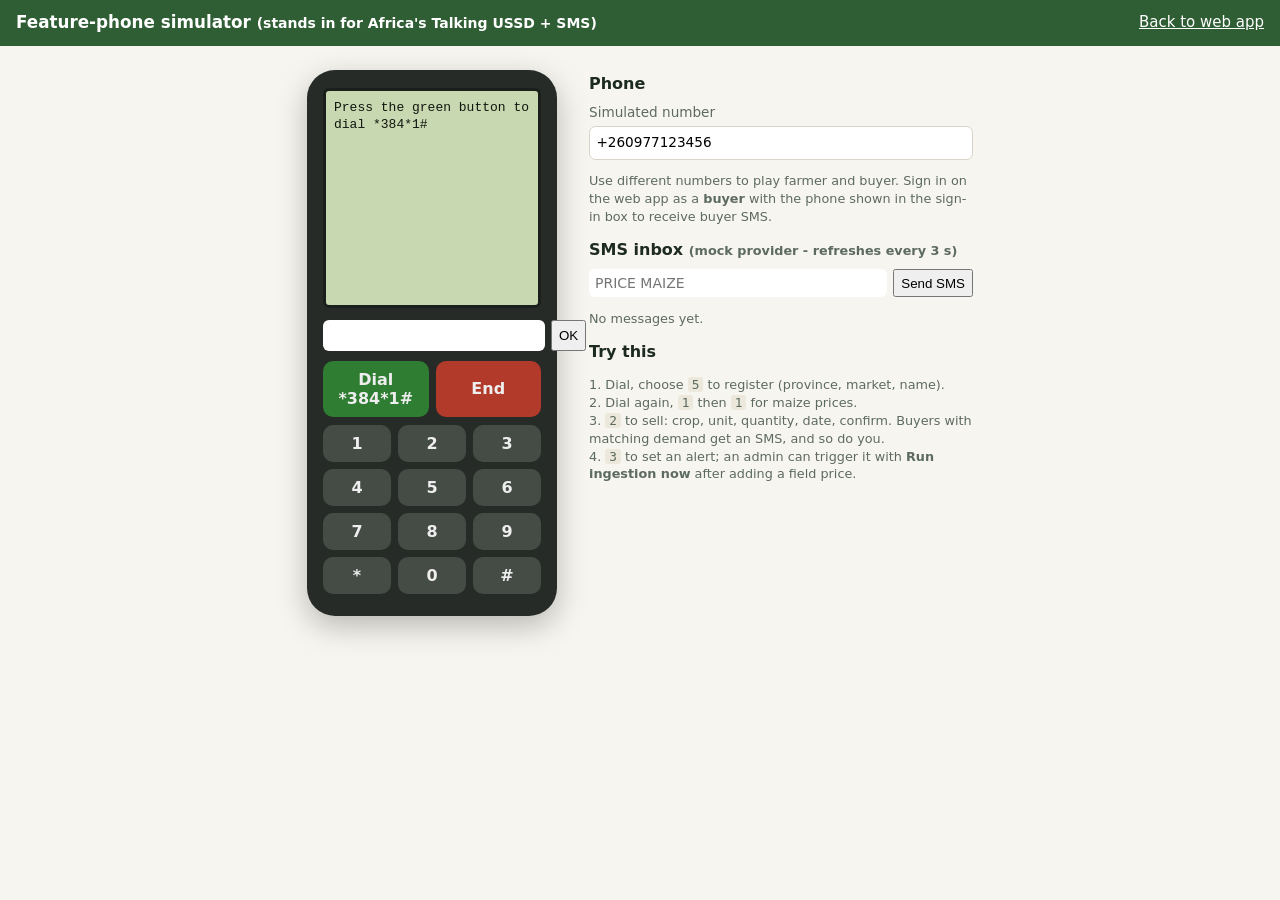
==== web/simulator.html @ 5fe4d5a9 "feat(web): Buy, Officer and Admin pages with full logic, mock sign-in, feature-phone simulator" ====
<!doctype html>
<html lang="en">
<head>
<meta charset="utf-8">
<meta name="viewport" content="width=device-width,initial-scale=1">
<title>AgriPrice - Feature phone simulator</title>
<link rel="icon" href="icon.svg" type="image/svg+xml">
<style>
  :root{--bg:#f7f5ef;--fg:#1d2a1f;--muted:#5d6b5f;--accent:#2f5d34;--line:#d9d4c7}
  *{box-sizing:border-box} body{margin:0;font:15px/1.4 system-ui,sans-serif;background:var(--bg);color:var(--fg)}
  header{background:var(--accent);color:#fff;padding:.7rem 1rem;display:flex;gap:1rem;align-items:center}
  header h1{font-size:1.05rem;margin:0;flex:1} header a{color:#fff}
  main{display:flex;flex-wrap:wrap;gap:2rem;justify-content:center;padding:1.5rem 1rem}
  .phone{width:250px;background:#262b27;border-radius:28px;padding:18px 16px 22px;box-shadow:0 10px 30px rgba(0,0,0,.25)}
  .screen{background:#c8d8b0;color:#11160f;font:13px/1.35 "Courier New",monospace;height:220px;border-radius:6px;padding:8px;white-space:pre-wrap;overflow:auto;border:3px solid #1b1f1c}
  .screen .meta{font-size:10px;color:#4a5a3e;border-top:1px dashed #6f8160;margin-top:6px;padding-top:3px}
  .input{display:flex;gap:6px;margin:12px 0 10px}
  .input input{flex:1;font:16px monospace;padding:6px;border-radius:6px;border:0}
  .keys{display:grid;grid-template-columns:repeat(3,1fr);gap:7px}
  .keys button,.ctl button{font:600 16px system-ui;padding:9px 0;border-radius:10px;border:0;background:#454c46;color:#eee;cursor:pointer}
  .ctl{display:grid;grid-template-columns:1fr 1fr;gap:7px;margin-bottom:8px}
  .ctl .call{background:#2e7d32}.ctl .end{background:#b23a2a}
  .side{max-width:24rem;flex:1 1 18rem}
  .side h2{font-size:1rem;margin:.2rem 0 .5rem}
  label{display:block;font-size:.85rem;color:var(--muted);margin-bottom:.6rem}
  label input{display:block;width:100%;font:inherit;padding:.4rem;border:1px solid var(--line);border-radius:.4rem;margin-top:.2rem}
  .sms{background:#fff;border:1px solid var(--line);border-radius:.5rem;padding:.5rem .7rem;margin:.4rem 0}
  .sms small{color:var(--muted);display:block}
  .tip{font-size:.8rem;color:var(--muted)}
  code{background:#ece8dc;padding:0 .25rem;border-radius:.2rem}
</style>
</head>
<body>
<header><h1>Feature-phone simulator <small>(stands in for Africa's Talking USSD + SMS)</small></h1><a href="/">Back to web app</a></header>
<main>
  <div class="phone">
    <div class="screen" id="screen">Press the green button to dial *384*1#</div>
    <form class="input" id="send"><input id="entry" inputmode="numeric" autocomplete="off" aria-label="Reply"><button>OK</button></form>
    <div class="ctl"><button class="call" id="dial" type="button">Dial *384*1#</button><button class="end" id="hang" type="button">End</button></div>
    <div class="keys" id="keys"></div>
  </div>
  <div class="side">
    <h2>Phone</h2>
    <label>Simulated number <input id="phone" value="+260977123456"></label>
    <p class="tip">Use different numbers to play farmer and buyer. Sign in on the web app as a <b>buyer</b> with the phone shown in the sign-in box to receive buyer SMS.</p>
    <h2>SMS inbox <small class="tip">(mock provider - refreshes every 3 s)</small></h2>
    <form id="sms-send" class="input" style="margin:0 0 .5rem"><input id="sms-text" placeholder="PRICE MAIZE" style="font:14px system-ui"><button>Send SMS</button></form>
    <div id="inbox"><p class="tip">No messages yet.</p></div>
    <h2>Try this</h2>
    <p class="tip">1. Dial, choose <code>5</code> to register (province, market, name).<br>2. Dial again, <code>1</code> then <code>1</code> for maize prices.<br>3. <code>2</code> to sell: crop, unit, quantity, date, confirm. Buyers with matching demand get an SMS, and so do you.<br>4. <code>3</code> to set an alert; an admin can trigger it with <b>Run ingestion now</b> after adding a field price.</p>
  </div>
</main>
<script>
(() => {
  const $ = (s) => document.querySelector(s);
  let session = null, inputs = [];
  const screen = $('#screen');
  const esc = (v) => String(v).replace(/[&<>]/g, (c) => ({ '&': '&amp;', '<': '&lt;', '>': '&gt;' }[c]));
  async function ussd() {
    const body = new URLSearchParams({ sessionId: session, serviceCode: '*384*1#', phoneNumber: $('#phone').value, text: inputs.join('*') });
    const r = await fetch('/ussd', { method: 'POST', body });
    const text = await r.text();
    const kind = text.slice(0, 3), msg = text.slice(4);
    screen.innerHTML = esc(msg) + `<div class="meta">${kind} · ${text.length}/182 chars</div>`;
    if (kind === 'END') { session = null; inputs = []; }
    $('#entry').focus();
    setTimeout(loadInbox, 600);
  }
  $('#dial').onclick = () => { session = 'sim-' + Date.now(); inputs = []; ussd(); };
  $('#hang').onclick = () => { session = null; inputs = []; screen.textContent = 'Call ended. Dial again within 3 minutes to resume where you left off.'; };
  $('#send').onsubmit = (e) => { e.preventDefault(); const v = $('#entry').value.trim(); if (!session || !v) return; inputs.push(v); $('#entry').value = ''; ussd(); };
  const keys = $('#keys');
  ['1','2','3','4','5','6','7','8','9','*','0','#'].forEach((k) => { const b = document.createElement('button'); b.type = 'button'; b.textContent = k; b.onclick = () => { $('#entry').value += k; }; keys.appendChild(b); });
  $('#sms-send').onsubmit = async (e) => {
    e.preventDefault();
    await fetch('/sms', { method: 'POST', body: new URLSearchParams({ from: $('#phone').value, to: '384', text: $('#sms-text').value }) });
    $('#sms-text').value = ''; setTimeout(loadInbox, 400);
  };
  async function loadInbox() {
    try {
      const r = await fetch('/dev/outbox?phone=' + encodeURIComponent($('#phone').value));
      const rows = await r.json();
      $('#inbox').innerHTML = rows.length ? rows.map((m) => `<div class="sms">${esc(m.body)}<small>${new Date(m.ts * 1000).toLocaleTimeString()} · ${m.body.length}/160 chars</small></div>`).join('') : '<p class="tip">No messages yet.</p>';
    } catch { /* server stopped */ }
  }
  $('#phone').onchange = loadInbox;
  setInterval(loadInbox, 3000); loadInbox();
})();
</script>
</body>
</html>
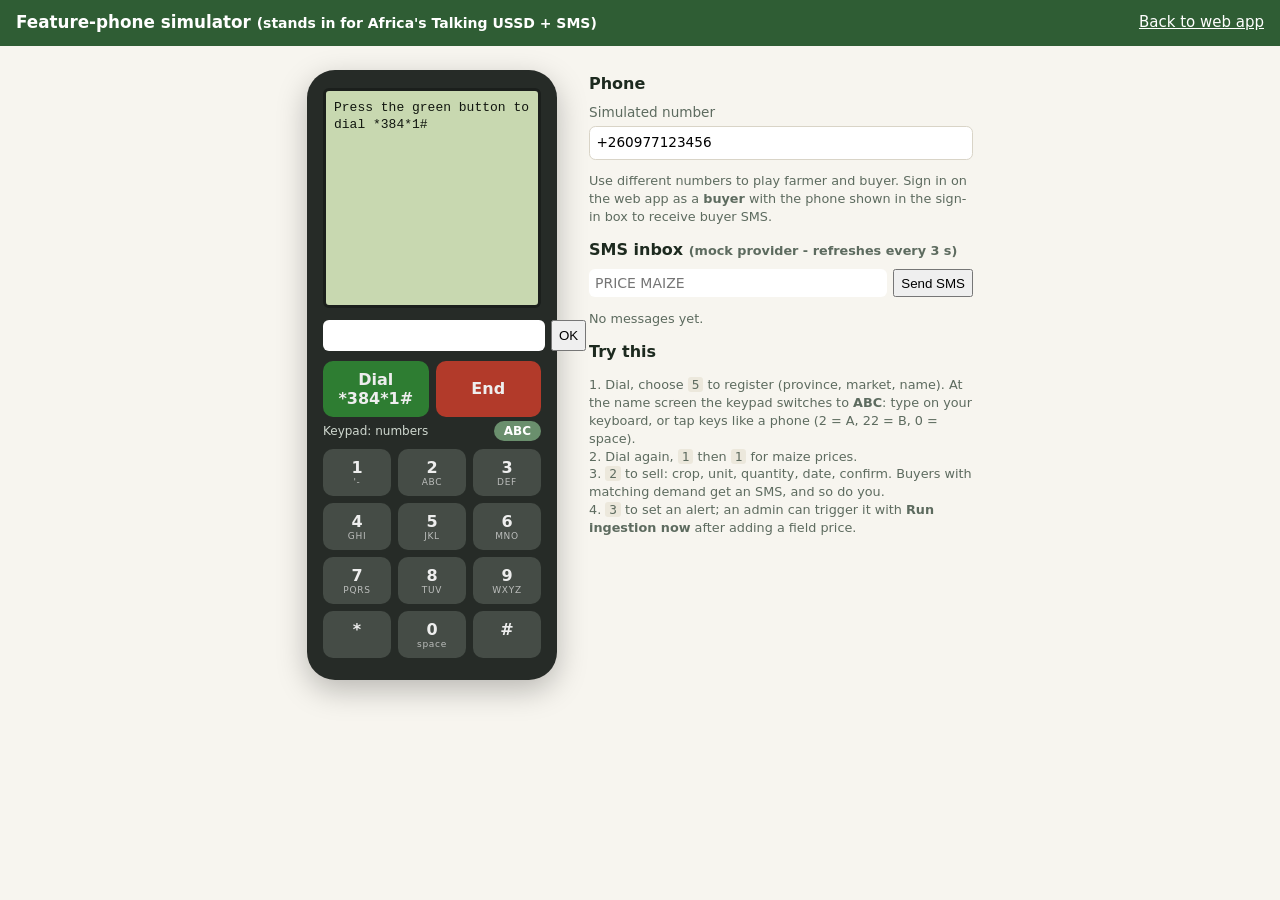
==== commit e25b49ee: "fix(simulator): names can be entered at the USSD name prompt The keypad only typed digits and the in" ====
--- a/web/simulator.html
+++ b/web/simulator.html
@@ -17,6 +17,9 @@
   .input{display:flex;gap:6px;margin:12px 0 10px}
   .input input{flex:1;font:16px monospace;padding:6px;border-radius:6px;border:0}
   .keys{display:grid;grid-template-columns:repeat(3,1fr);gap:7px}
+  .keys button small{display:block;font:500 9px system-ui;opacity:.7;letter-spacing:.08em}
+  .mode{display:flex;justify-content:space-between;align-items:center;color:#cfd8cf;font:12px system-ui;margin:-4px 0 8px}
+  .mode button{font:600 12px system-ui;padding:3px 10px;border-radius:999px;border:0;background:#6a8f6d;color:#fff;cursor:pointer}
   .keys button,.ctl button{font:600 16px system-ui;padding:9px 0;border-radius:10px;border:0;background:#454c46;color:#eee;cursor:pointer}
   .ctl{display:grid;grid-template-columns:1fr 1fr;gap:7px;margin-bottom:8px}
   .ctl .call{background:#2e7d32}.ctl .end{background:#b23a2a}
@@ -35,8 +38,9 @@
 <main>
   <div class="phone">
     <div class="screen" id="screen">Press the green button to dial *384*1#</div>
-    <form class="input" id="send"><input id="entry" inputmode="numeric" autocomplete="off" aria-label="Reply"><button>OK</button></form>
+    <form class="input" id="send"><input id="entry" inputmode="numeric" autocomplete="off" aria-label="Reply" maxlength="40"><button>OK</button></form>
     <div class="ctl"><button class="call" id="dial" type="button">Dial *384*1#</button><button class="end" id="hang" type="button">End</button></div>
+    <div class="mode"><span id="mode-tip">Keypad: numbers</span><button type="button" id="mode">ABC</button></div>
     <div class="keys" id="keys"></div>
   </div>
   <div class="side">
@@ -47,7 +51,7 @@
     <form id="sms-send" class="input" style="margin:0 0 .5rem"><input id="sms-text" placeholder="PRICE MAIZE" style="font:14px system-ui"><button>Send SMS</button></form>
     <div id="inbox"><p class="tip">No messages yet.</p></div>
     <h2>Try this</h2>
-    <p class="tip">1. Dial, choose <code>5</code> to register (province, market, name).<br>2. Dial again, <code>1</code> then <code>1</code> for maize prices.<br>3. <code>2</code> to sell: crop, unit, quantity, date, confirm. Buyers with matching demand get an SMS, and so do you.<br>4. <code>3</code> to set an alert; an admin can trigger it with <b>Run ingestion now</b> after adding a field price.</p>
+    <p class="tip">1. Dial, choose <code>5</code> to register (province, market, name). At the name screen the keypad switches to <b>ABC</b>: type on your keyboard, or tap keys like a phone (2 = A, 22 = B, 0 = space).<br>2. Dial again, <code>1</code> then <code>1</code> for maize prices.<br>3. <code>2</code> to sell: crop, unit, quantity, date, confirm. Buyers with matching demand get an SMS, and so do you.<br>4. <code>3</code> to set an alert; an admin can trigger it with <b>Run ingestion now</b> after adding a field price.</p>
   </div>
 </main>
 <script>
@@ -63,14 +67,38 @@
     const kind = text.slice(0, 3), msg = text.slice(4);
     screen.innerHTML = esc(msg) + `<div class="meta">${kind} · ${text.length}/182 chars</div>`;
     if (kind === 'END') { session = null; inputs = []; }
+    setMode(kind === 'CON' && /name/i.test(msg));
     $('#entry').focus();
     setTimeout(loadInbox, 600);
   }
   $('#dial').onclick = () => { session = 'sim-' + Date.now(); inputs = []; ussd(); };
   $('#hang').onclick = () => { session = null; inputs = []; screen.textContent = 'Call ended. Dial again within 3 minutes to resume where you left off.'; };
-  $('#send').onsubmit = (e) => { e.preventDefault(); const v = $('#entry').value.trim(); if (!session || !v) return; inputs.push(v); $('#entry').value = ''; ussd(); };
+  $('#send').onsubmit = (e) => { e.preventDefault(); const v = $('#entry').value.replace(/\*/g, '').trim(); if (!session || !v) return; inputs.push(v); $('#entry').value = ''; ussd(); };
+  // Keypad works like a real handset: 123 mode types digits; ABC mode is multi-tap (press 2 twice = B).
+  const LETTERS = { '1': "'-", '2': 'ABC', '3': 'DEF', '4': 'GHI', '5': 'JKL', '6': 'MNO', '7': 'PQRS', '8': 'TUV', '9': 'WXYZ', '0': ' ' };
+  let abc = false, lastKey = null, lastAt = 0, tapIndex = 0;
   const keys = $('#keys');
-  ['1','2','3','4','5','6','7','8','9','*','0','#'].forEach((k) => { const b = document.createElement('button'); b.type = 'button'; b.textContent = k; b.onclick = () => { $('#entry').value += k; }; keys.appendChild(b); });
+  function setMode(on) {
+    abc = on; lastKey = null;
+    $('#mode').textContent = on ? '123' : 'ABC';
+    $('#mode-tip').textContent = on ? 'Keypad: letters (tap a key repeatedly, 0 = space)' : 'Keypad: numbers';
+    $('#entry').setAttribute('inputmode', on ? 'text' : 'numeric');
+    keys.querySelectorAll('button').forEach((b) => { b.querySelector('small').hidden = !on; });
+  }
+  ['1','2','3','4','5','6','7','8','9','*','0','#'].forEach((k) => {
+    const b = document.createElement('button'); b.type = 'button';
+    b.innerHTML = `${k}<small hidden>${LETTERS[k] === ' ' ? 'space' : (LETTERS[k] || '&nbsp;')}</small>`;
+    b.onclick = () => {
+      const entry = $('#entry'), now = Date.now();
+      if (!abc || !LETTERS[k]) { entry.value += k; lastKey = null; return; }
+      const set = LETTERS[k];
+      if (k === lastKey && now - lastAt < 900) { tapIndex = (tapIndex + 1) % set.length; entry.value = entry.value.slice(0, -1) + set[tapIndex]; }
+      else { tapIndex = 0; entry.value += set[0]; }
+      lastKey = k; lastAt = now;
+    };
+    keys.appendChild(b);
+  });
+  $('#mode').onclick = () => setMode(!abc);
   $('#sms-send').onsubmit = async (e) => {
     e.preventDefault();
     await fetch('/sms', { method: 'POST', body: new URLSearchParams({ from: $('#phone').value, to: '384', text: $('#sms-text').value }) });
